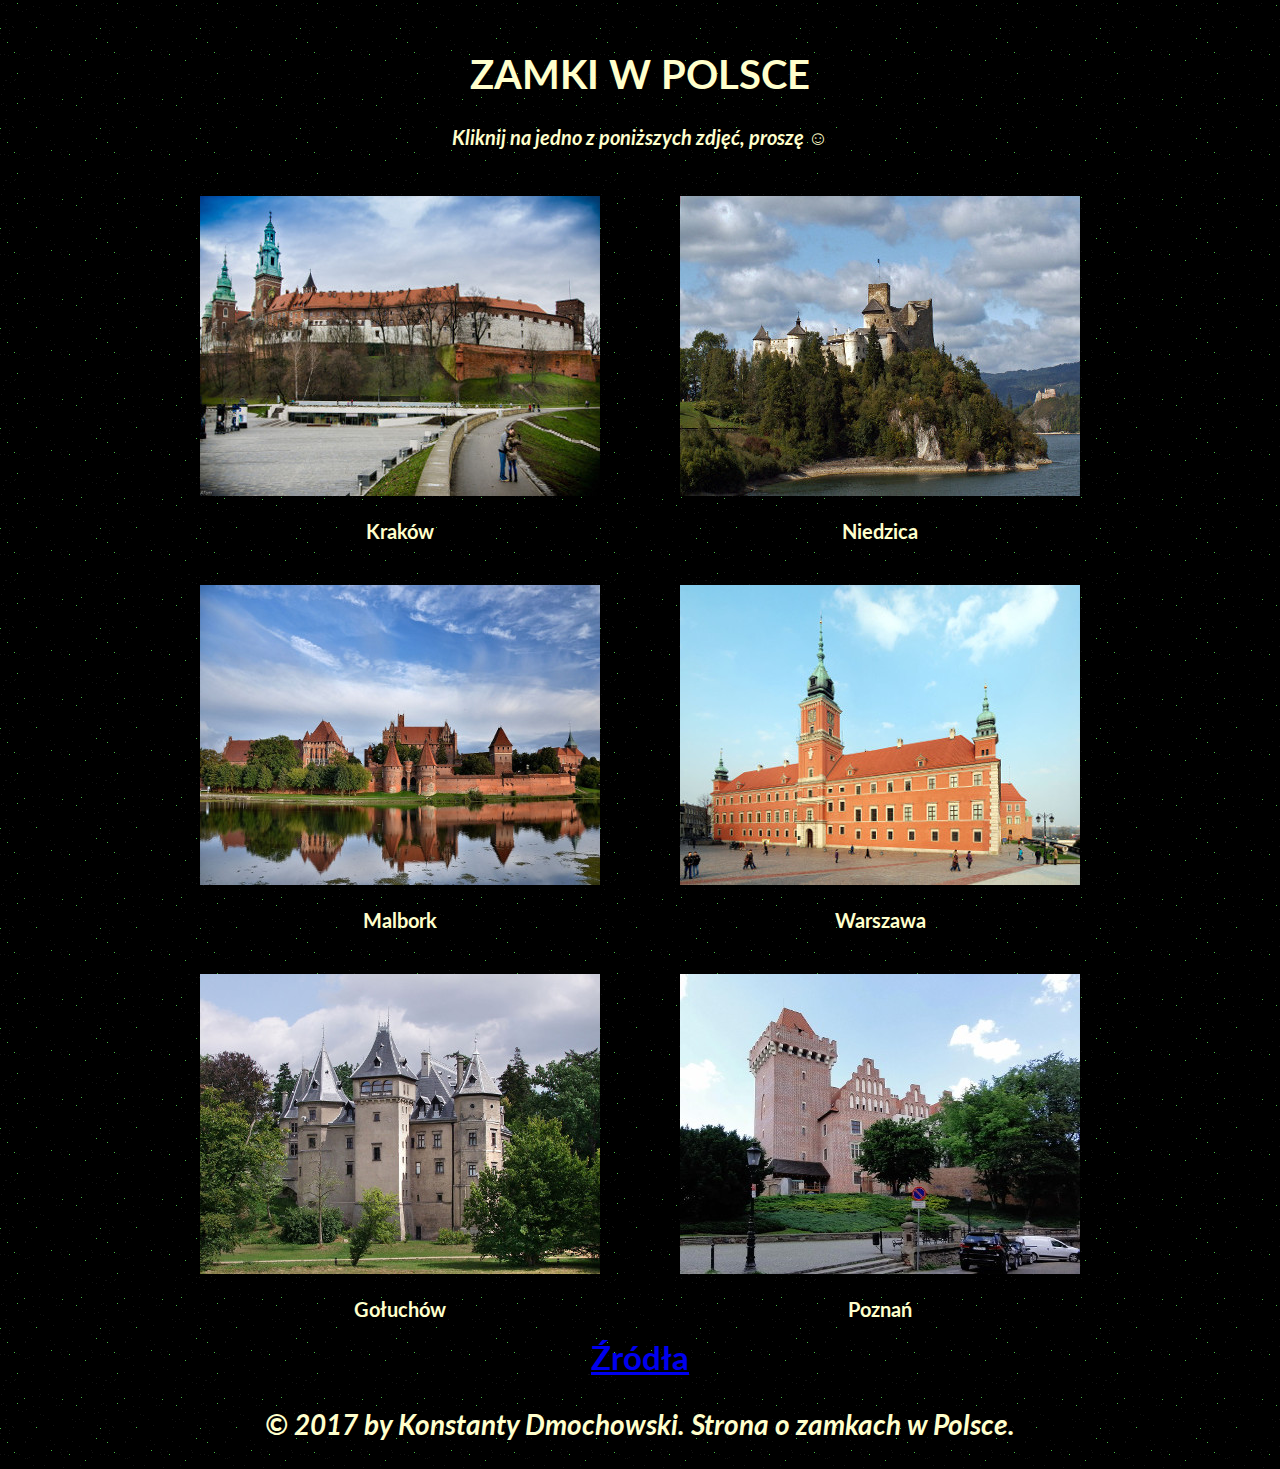
==== index.html @ ef245c7a "Dbanie o rozdzielczość to podstawa!" ====
<!doctype html>

<html lang="pl">
<head>
	<meta charset="utf-8">
	<title>Zamki w Polsce - krótka strona</title>
	<meta name="description" content="Przedstawienie sześciu wybranych zamków położonych w Polsce wraz z ich opisem.">
	<link rel="stylesheet" href="style.css">
	<link href="https://fonts.googleapis.com/css?family=Lato&amp;subset=latin-ext" rel="stylesheet">
	
	<link rel="icon" type="image/x-icon" href="img/favicon/castle/favicon.ico">
	<link rel="apple-touch-icon-precomposed" href="img/favicon/castle/castle-152-232907.png">
	
	<meta name="msapplication-TileColor" content="#ffffff" />
	<meta name="msapplication-TileImage" content="/img/favicon/castle/castle-144-232907.png">
	
	<link rel="apple-touch-icon-precomposed" sizes="144x144" href="img/favicon/castle/castle-144-232907.png">
	<link rel="apple-touch-icon-precomposed" sizes="120x120" href="img/favicon/castle/castle-120-232907.png">
	<link rel="apple-touch-icon-precomposed" sizes="114x114" href="img/favicon/castle/castle-114-232907.png">
	<link rel="apple-touch-icon-precomposed" sizes="72x72" href="img/favicon/castle/castle-72-232907.png">
	<link rel="apple-touch-icon-precomposed" href="img/favicon/castle-57-232907.png">
	
	<link rel="icon" href="img/favicon/castle/castle-32-232907.png" sizes="32x32">

  <!--[if lt IE 9]>
    <script src="https://cdnjs.cloudflare.com/ajax/libs/html5shiv/3.7.3/html5shiv.js"></script>
  <![endif]-->
</head>
<body>
  	<div id="container">
  		<div id="logo">
  			<h1>ZAMKI W POLSCE</h1>
  		</div>
  		<div id="place">
  			<h3>Kliknij na jedno z poniższych zdjęć, proszę &#9786;</h3>
  		</div>
  		<div class="images">
  			<figure class="item">
  				<a href="info/krakow.html">
					<img src="img/royal_castle_krakow.jpg" class="images" alt="Zamek Królewski na Wawelu" title="Zamek Królewski na Wawelu">
					<figcaption>Kraków</figcaption>
				</a>
  			</figure>
  			<figure class="item">
  				<a href="info/niedzica.html">
					<img src="img/niedzica_castle.jpg" class="images" alt="Zamek w Niedzicy" title="Zamek w Niedzicy">
					<figcaption>Niedzica</figcaption>
				</a>
  			</figure>
  			<figure class="item">
  				<a href="info/malbork.html">
					<img src="img/malbork_castle.jpg" class="images" alt="Zamek Krzyżacki w Malborku" title="Zamek Krzyżacki w Malborku">
					<figcaption>Malbork</figcaption>
				</a>
  			</figure>

  			<figure class="item">
	  			<a href="info/warsaw.html">
					<img src="img/royal_castle_warsaw.jpg" class="images" alt="Zamek Królewski w Warszawie" title="Zamek Królewski w Warszawie">
					<figcaption>Warszawa</figcaption>
				</a>
  			</figure>
  			<figure class="item">
	  			<a href="info/goluchow.html">
					<img src="img/goluchow_castle.jpg" class="images" alt="Zamek Królewski w Gołuchowie" title="Zamek w Gołuchowie">
					<figcaption>Gołuchów</figcaption>
				</a>
  			</figure>
  			<figure class="item">
  				<a href="info/poznan.html">
					<img src="img/royal_castle_poznan.jpg" class="images" alt="Zamek Królewski w Poznaniu" title="Zamek Królewski w Poznaniu">
					<figcaption>Poznań</figcaption>
				</a>
  			</figure>
  		</div>
		
		<div id="sources">
			<a href="src/sources.html">
				<h2>Źródła</h2>
			</a>
		</div>
		
  		<div id="info">
  			<h3>&copy; 2017 by Konstanty Dmochowski. Strona o zamkach w Polsce.</h3>
  		</div>
  	</div>
</body>
</html>
---- style.css ----
body
{
	background-image: url("img/background_darkness.png");
	font-family: 'Lato', sans-serif;
}

#container
{
	margin-left: auto;
	margin-right: auto;
	max-width: 960px;
	text-align: center;
}

h1
{
	margin-top: 50px;
	font-size: 40px;
	color: #ffffcc;
}

h3
{
	font-size: 20px;
}

#place
{
	font-size: 20px;
	font-weight: bold;
	font-style: italic;
	color: #ffffcc;
}

figure.item
{
	vertical-align: top;
	float: left;
	border: none;
}

@media screen and (min-width: 500px) and (max-width: 970px) 
{
	figure.item
	{
		display: inline-block;
		margin: auto;
		width: 50%;
	}
}

a
{
	outline: none !important;
}

a:link
{
	text-decoration: none;
}

img:hover
{
	opacity: 0.45;
    filter: alpha(opacity=45);
}

img 
{
	max-width: 100%;
	height: auto;
	display: inline-block;
	padding-top: 10px;
	padding-bottom: 20px;
}

figcaption 
{
    display: block;
    font-size: 20px;
    font-weight: bold;
    color: #ffffcc;
	text-align: center;
	text-decoration: underline #000000 !important;
}

#sources a
{
	border: none;
	outline: none;
	text-decoration: underline;
}

#sources a:visited
{
	color: #0000ff;
}

#info
{
	clear: both;
	font-style: italic;
	font-size: 30px;
	margin-top: 30px;
	color: #ffffcc;
}

@media screen and (min-width: 200px)
{	
	#back a, #info h3
	{
		font-size: 16px; 
	}
}

@media screen and (min-width: 600px)
{	
	#sources a, #info h3
	{
		font-size: 23px; 
	}
}

@media screen and (min-width: 645px)
{		
	#sources a, #info h3
	{
		font-size: 23px; 
	}
}

@media screen and (min-width: 830px)
{
	#sources a, #info h3
	{
		font-size: 20px; 
	}
}

@media screen and (min-width: 860px)
{
	#sources a, #info h3
	{
		font-size: 22px; 
	}
}

@media screen and (min-width: 960px)
{	
	#sources a, #info h3
	{
		font-size: 24px; 
	}
}

@media screen and (min-width: 1050px)
{
	#sources a, #info h3
	{
		font-size: 26px; 
	}
}

@media screen and (min-width: 1200px)
{	
	#sources a
	{
		font-size: 22px; 
	}
	
	#info h3
	{
		font-size: 28px; 
	}
}
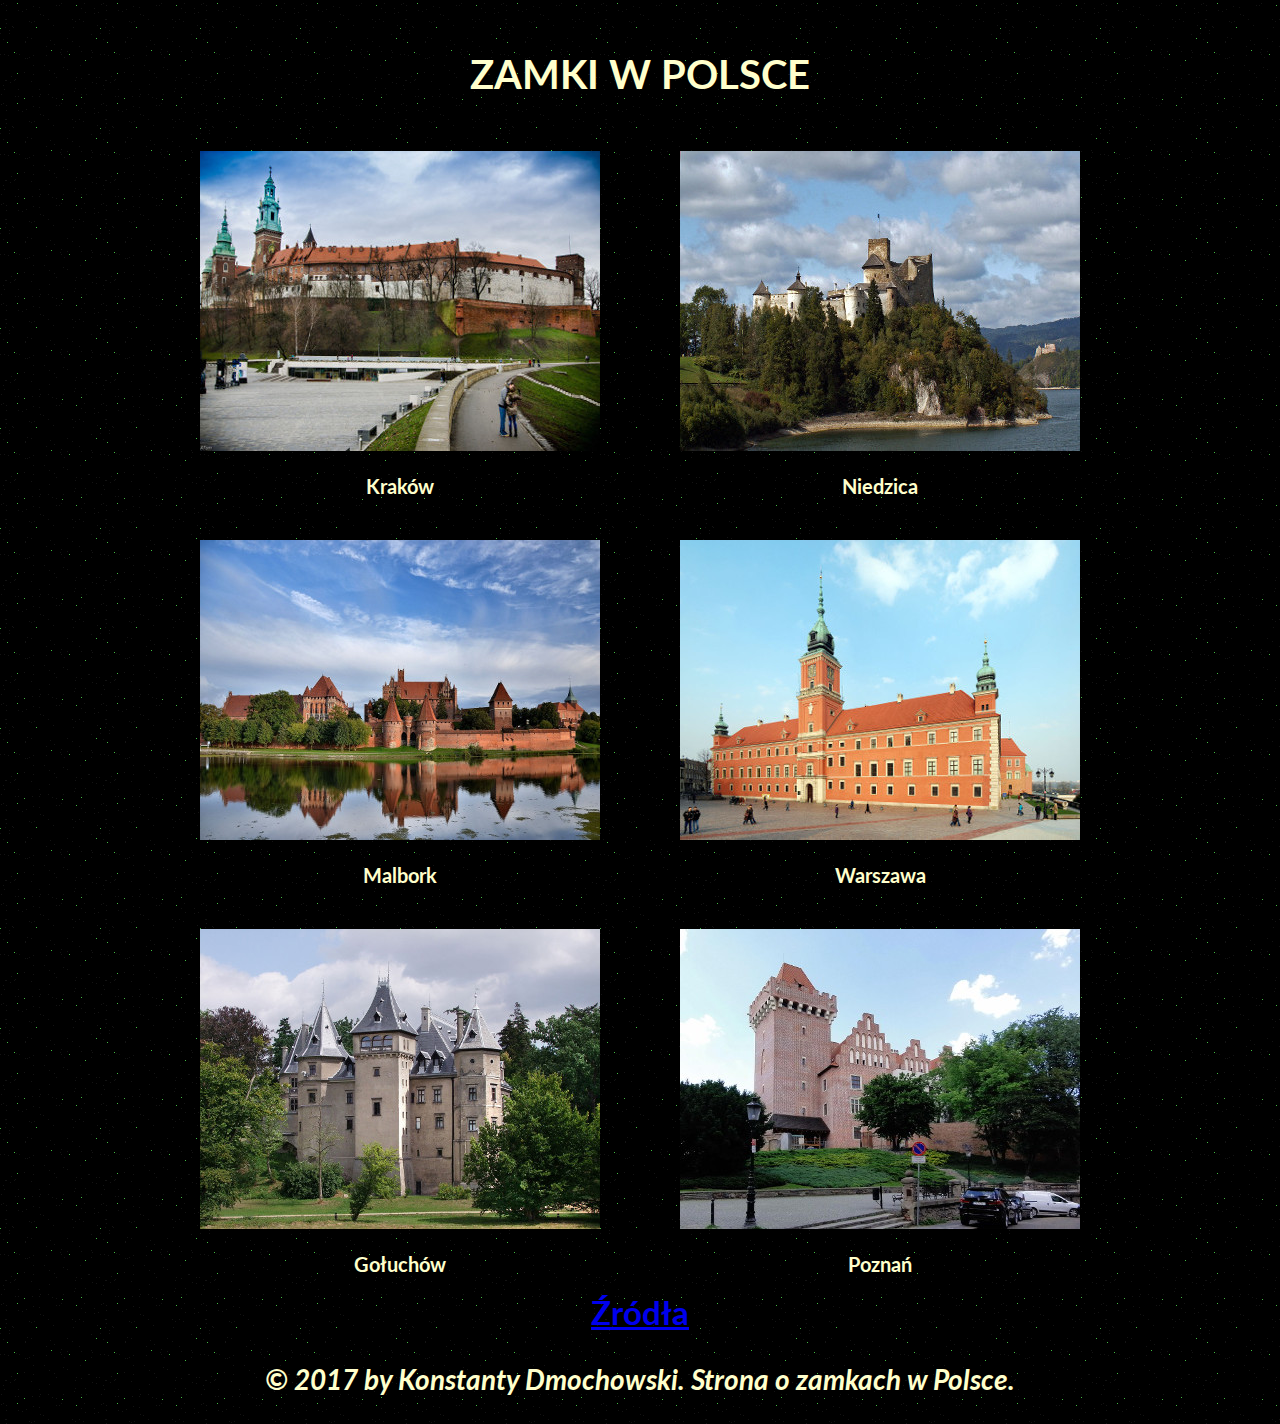
==== commit 48f4b9a5: "Usunięcie napisu" ====
--- a/index.html
+++ b/index.html
@@ -3,7 +3,7 @@
 <html lang="pl">
 <head>
 	<meta charset="utf-8">
-	<title>Zamki w Polsce - krótka strona</title>
+	<title>Zamki w Polsce</title>
 	<meta name="description" content="Przedstawienie sześciu wybranych zamków położonych w Polsce wraz z ich opisem.">
 	<link rel="stylesheet" href="style.css">
 	<link href="https://fonts.googleapis.com/css?family=Lato&amp;subset=latin-ext" rel="stylesheet">
@@ -31,9 +31,7 @@
   		<div id="logo">
   			<h1>ZAMKI W POLSCE</h1>
   		</div>
-  		<div id="place">
-  			<h3>Kliknij na jedno z poniższych zdjęć, proszę &#9786;</h3>
-  		</div>
+		
   		<div class="images">
   			<figure class="item">
   				<a href="info/krakow.html">
@@ -62,7 +60,7 @@
   			</figure>
   			<figure class="item">
 	  			<a href="info/goluchow.html">
-					<img src="img/goluchow_castle.jpg" class="images" alt="Zamek Królewski w Gołuchowie" title="Zamek w Gołuchowie">
+					<img src="img/goluchow_castle.jpg" class="images" alt="Zamek w Gołuchowie" title="Zamek w Gołuchowie">
 					<figcaption>Gołuchów</figcaption>
 				</a>
   			</figure>
--- a/style.css
+++ b/style.css
@@ -1,6 +1,6 @@
 body
 {
-	background-image: url("img/background_darkness.png");
+	background-image: url("img/background_darkness.png"); /*from subblepatterns.com*/
 	font-family: 'Lato', sans-serif;
 }
 
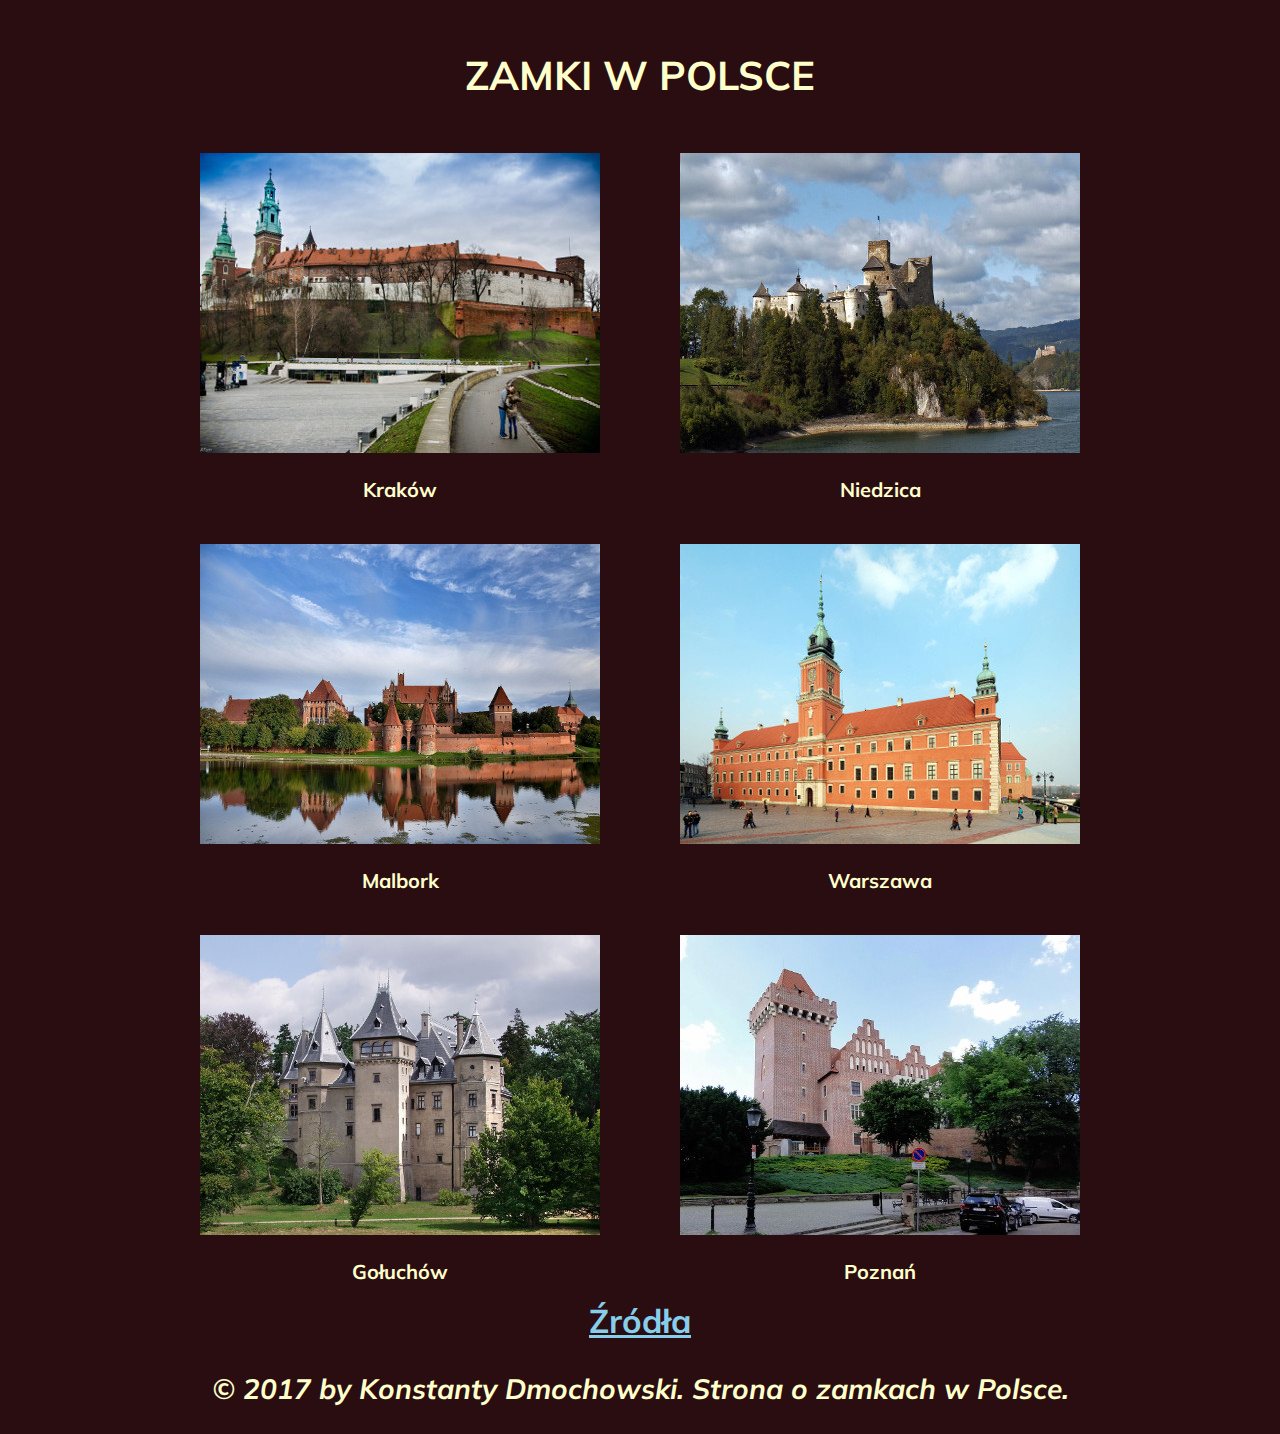
==== commit cceadb67: "Zmiany są konieczne!" ====
--- a/index.html
+++ b/index.html
@@ -6,7 +6,8 @@
 	<title>Zamki w Polsce</title>
 	<meta name="description" content="Przedstawienie sześciu wybranych zamków położonych w Polsce wraz z ich opisem.">
 	<link rel="stylesheet" href="style.css">
-	<link href="https://fonts.googleapis.com/css?family=Lato&amp;subset=latin-ext" rel="stylesheet">
+	<link href="TheanoOldStyle-Regular.ttf" rel="stylesheet">
+	<link href="https://fonts.googleapis.com/css?family=Muli:200i&amp;subset=latin-ext" rel="stylesheet"> 
 	
 	<link rel="icon" type="image/x-icon" href="img/favicon/castle/favicon.ico">
 	<link rel="apple-touch-icon-precomposed" href="img/favicon/castle/castle-152-232907.png">
@@ -71,16 +72,18 @@
 				</a>
   			</figure>
   		</div>
+
+  		<br><br>
 		
 		<div id="sources">
 			<a href="src/sources.html">
 				<h2>Źródła</h2>
 			</a>
+
+			<div id="info">
+  				<h3>&copy; 2017 by Konstanty Dmochowski. Strona o zamkach w Polsce.</h3>
+  			</div>
 		</div>
-		
-  		<div id="info">
-  			<h3>&copy; 2017 by Konstanty Dmochowski. Strona o zamkach w Polsce.</h3>
-  		</div>
   	</div>
 </body>
 </html>--- a/style.css
+++ b/style.css
@@ -1,7 +1,7 @@
 body
 {
-	background-image: url("img/background_darkness.png"); /*from subblepatterns.com*/
-	font-family: 'Lato', sans-serif;
+	background-color: #2a0d11;
+	font-family: 'Muli', sans-serif;
 }
 
 #container
@@ -24,14 +24,6 @@
 	font-size: 20px;
 }
 
-#place
-{
-	font-size: 20px;
-	font-weight: bold;
-	font-style: italic;
-	color: #ffffcc;
-}
-
 figure.item
 {
 	vertical-align: top;
@@ -51,7 +43,7 @@
 
 a
 {
-	outline: none !important;
+	outline: none;
 }
 
 a:link
@@ -81,7 +73,7 @@
     font-weight: bold;
     color: #ffffcc;
 	text-align: center;
-	text-decoration: underline #000000 !important;
+	text-decoration: underline #2a0d11;
 }
 
 #sources a
@@ -89,11 +81,12 @@
 	border: none;
 	outline: none;
 	text-decoration: underline;
+	color: #87ceeb;
 }
 
-#sources a:visited
+#sources a:hover
 {
-	color: #0000ff;
+	color: #ff7400;
 }
 
 #info
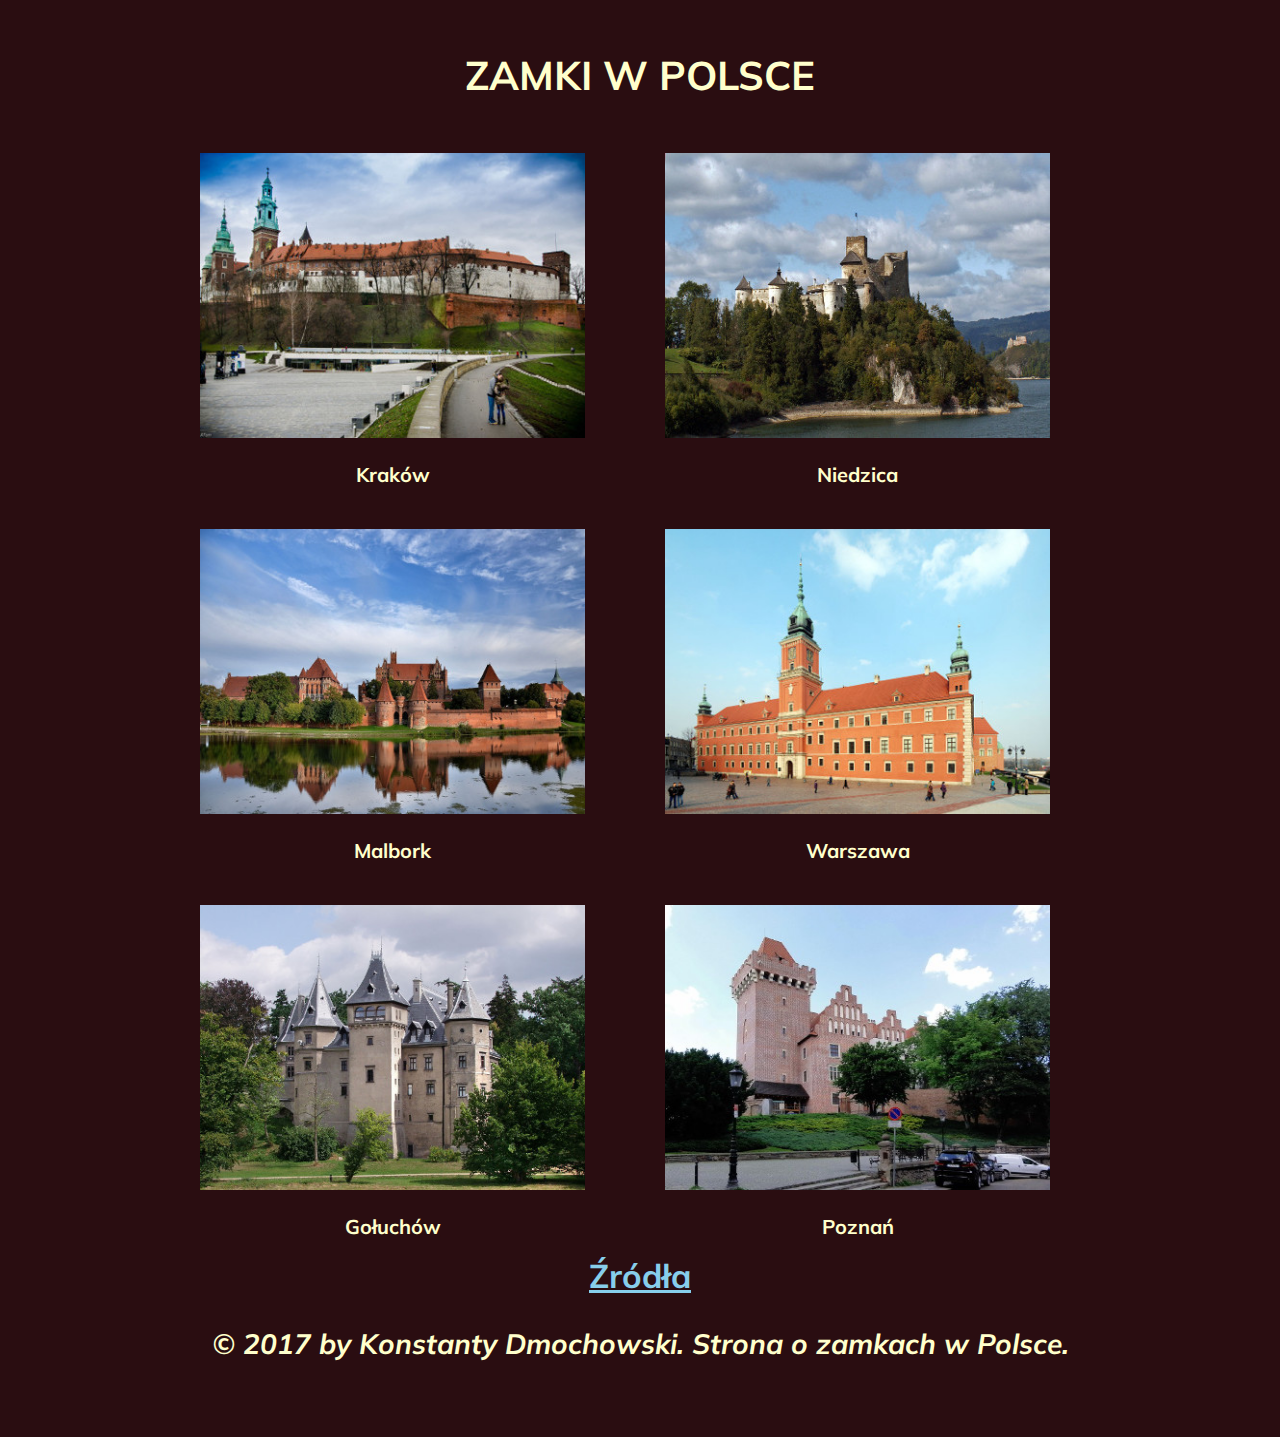
==== commit e800a4be: "Spore zmiany" ====
--- a/index.html
+++ b/index.html
@@ -71,19 +71,19 @@
 					<figcaption>Poznań</figcaption>
 				</a>
   			</figure>
-  		</div>
-
-  		<br><br>
-		
-		<div id="sources">
-			<a href="src/sources.html">
-				<h2>Źródła</h2>
-			</a>
+			
+			<div id="sources">
+				<a href="src/sources.html">
+					<h2>Źródła</h2>
+				</a>
+			</div>
 
 			<div id="info">
   				<h3>&copy; 2017 by Konstanty Dmochowski. Strona o zamkach w Polsce.</h3>
   			</div>
-		</div>
+  		</div>
+
+  		<br><br>
   	</div>
 </body>
 </html>--- a/style.css
+++ b/style.css
@@ -138,8 +138,28 @@
 	}
 }
 
-@media screen and (min-width: 960px)
+@media screen and (min-width: 955px)
 {	
+	img
+	{
+		width: 385px;
+		height: 285px;
+	}
+
+	#sources a, #info h3
+	{
+		font-size: 23px; 
+	}
+}
+
+@media screen and (min-width: 975px)
+{	
+	img
+	{
+		width: default;
+		height: default;
+	}
+
 	#sources a, #info h3
 	{
 		font-size: 24px; 
@@ -147,7 +167,7 @@
 }
 
 @media screen and (min-width: 1050px)
-{
+{	
 	#sources a, #info h3
 	{
 		font-size: 26px; 
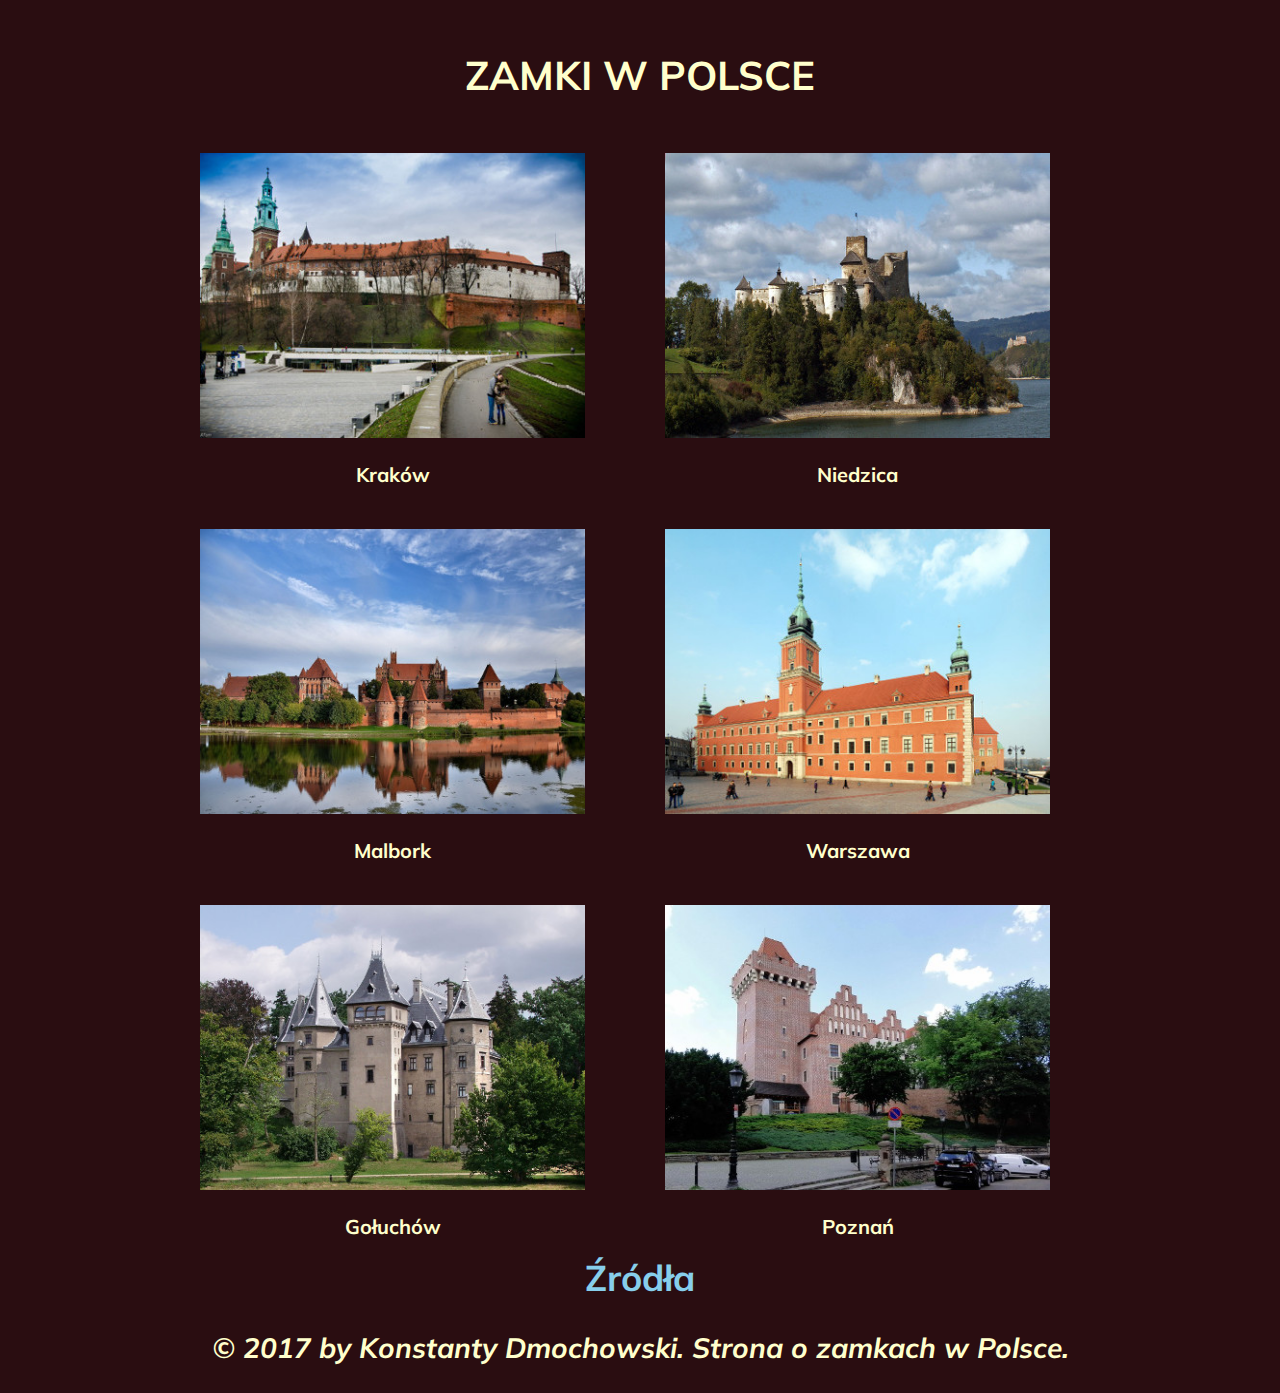
==== commit 4b45dc87: "Kolejne duże zmiany" ====
--- a/index.html
+++ b/index.html
@@ -35,55 +35,51 @@
 		
   		<div class="images">
   			<figure class="item">
-  				<a href="info/krakow.html">
-					<img src="img/royal_castle_krakow.jpg" class="images" alt="Zamek Królewski na Wawelu" title="Zamek Królewski na Wawelu">
+  				<a href="info/krakow-castle.html">
+					<img src="img/royal_castle_krakow.jpg" alt="Zamek Królewski na Wawelu" title="Zamek Królewski na Wawelu">
 					<figcaption>Kraków</figcaption>
 				</a>
   			</figure>
   			<figure class="item">
-  				<a href="info/niedzica.html">
-					<img src="img/niedzica_castle.jpg" class="images" alt="Zamek w Niedzicy" title="Zamek w Niedzicy">
+  				<a href="info/niedzica-castle.html">
+					<img src="img/niedzica_castle.jpg" alt="Zamek w Niedzicy" title="Zamek w Niedzicy">
 					<figcaption>Niedzica</figcaption>
 				</a>
   			</figure>
   			<figure class="item">
-  				<a href="info/malbork.html">
-					<img src="img/malbork_castle.jpg" class="images" alt="Zamek Krzyżacki w Malborku" title="Zamek Krzyżacki w Malborku">
+  				<a href="info/malbork-castle.html">
+					<img src="img/malbork_castle.jpg" alt="Zamek Krzyżacki w Malborku" title="Zamek Krzyżacki w Malborku">
 					<figcaption>Malbork</figcaption>
 				</a>
   			</figure>
 
   			<figure class="item">
-	  			<a href="info/warsaw.html">
-					<img src="img/royal_castle_warsaw.jpg" class="images" alt="Zamek Królewski w Warszawie" title="Zamek Królewski w Warszawie">
+	  			<a href="info/warsaw-castle.html">
+					<img src="img/royal_castle_warsaw.jpg" alt="Zamek Królewski w Warszawie" title="Zamek Królewski w Warszawie">
 					<figcaption>Warszawa</figcaption>
 				</a>
   			</figure>
   			<figure class="item">
-	  			<a href="info/goluchow.html">
-					<img src="img/goluchow_castle.jpg" class="images" alt="Zamek w Gołuchowie" title="Zamek w Gołuchowie">
+	  			<a href="info/goluchow-castle.html">
+					<img src="img/goluchow_castle.jpg" alt="Zamek w Gołuchowie" title="Zamek w Gołuchowie">
 					<figcaption>Gołuchów</figcaption>
 				</a>
   			</figure>
   			<figure class="item">
-  				<a href="info/poznan.html">
-					<img src="img/royal_castle_poznan.jpg" class="images" alt="Zamek Królewski w Poznaniu" title="Zamek Królewski w Poznaniu">
+  				<a href="info/poznan-castle.html">
+					<img src="img/royal_castle_poznan.jpg" alt="Zamek Królewski w Poznaniu" title="Zamek Królewski w Poznaniu">
 					<figcaption>Poznań</figcaption>
 				</a>
   			</figure>
 			
 			<div id="sources">
-				<a href="src/sources.html">
-					<h2>Źródła</h2>
-				</a>
+				<h2><a href="src/sources.html">Źródła</a></h2>
 			</div>
 
 			<div id="info">
   				<h3>&copy; 2017 by Konstanty Dmochowski. Strona o zamkach w Polsce.</h3>
   			</div>
   		</div>
-
-  		<br><br>
   	</div>
 </body>
 </html>--- a/style.css
+++ b/style.css
@@ -76,11 +76,16 @@
 	text-decoration: underline #2a0d11;
 }
 
+#sources h2 a
+{
+	font-size: 36px;
+}
+
 #sources a
 {
 	border: none;
 	outline: none;
-	text-decoration: underline;
+	text-decoration: none;
 	color: #87ceeb;
 }
 
@@ -102,13 +107,18 @@
 {	
 	#back a, #info h3
 	{
-		font-size: 16px; 
+		font-size: 20px; 
+	}
+	
+	#sources h2 a
+	{
+		font-size: 30px; 
 	}
 }
 
 @media screen and (min-width: 600px)
 {	
-	#sources a, #info h3
+	#sources h2 a, #info h3
 	{
 		font-size: 23px; 
 	}
@@ -116,7 +126,7 @@
 
 @media screen and (min-width: 645px)
 {		
-	#sources a, #info h3
+	#sources h2 a, #info h3
 	{
 		font-size: 23px; 
 	}
@@ -124,7 +134,7 @@
 
 @media screen and (min-width: 830px)
 {
-	#sources a, #info h3
+	#sources h2 a, #info h3
 	{
 		font-size: 20px; 
 	}
@@ -132,7 +142,7 @@
 
 @media screen and (min-width: 860px)
 {
-	#sources a, #info h3
+	#sources h2 a, #info h3
 	{
 		font-size: 22px; 
 	}
@@ -146,7 +156,7 @@
 		height: 285px;
 	}
 
-	#sources a, #info h3
+	#sources h2 a, #info h3
 	{
 		font-size: 23px; 
 	}
@@ -160,7 +170,7 @@
 		height: default;
 	}
 
-	#sources a, #info h3
+	#sources h2 a, #info h3
 	{
 		font-size: 24px; 
 	}
@@ -168,7 +178,7 @@
 
 @media screen and (min-width: 1050px)
 {	
-	#sources a, #info h3
+	#sources h2 a, #info h3
 	{
 		font-size: 26px; 
 	}
@@ -176,9 +186,9 @@
 
 @media screen and (min-width: 1200px)
 {	
-	#sources a
+	#sources h2 a
 	{
-		font-size: 22px; 
+		font-size: 36px; 
 	}
 	
 	#info h3
